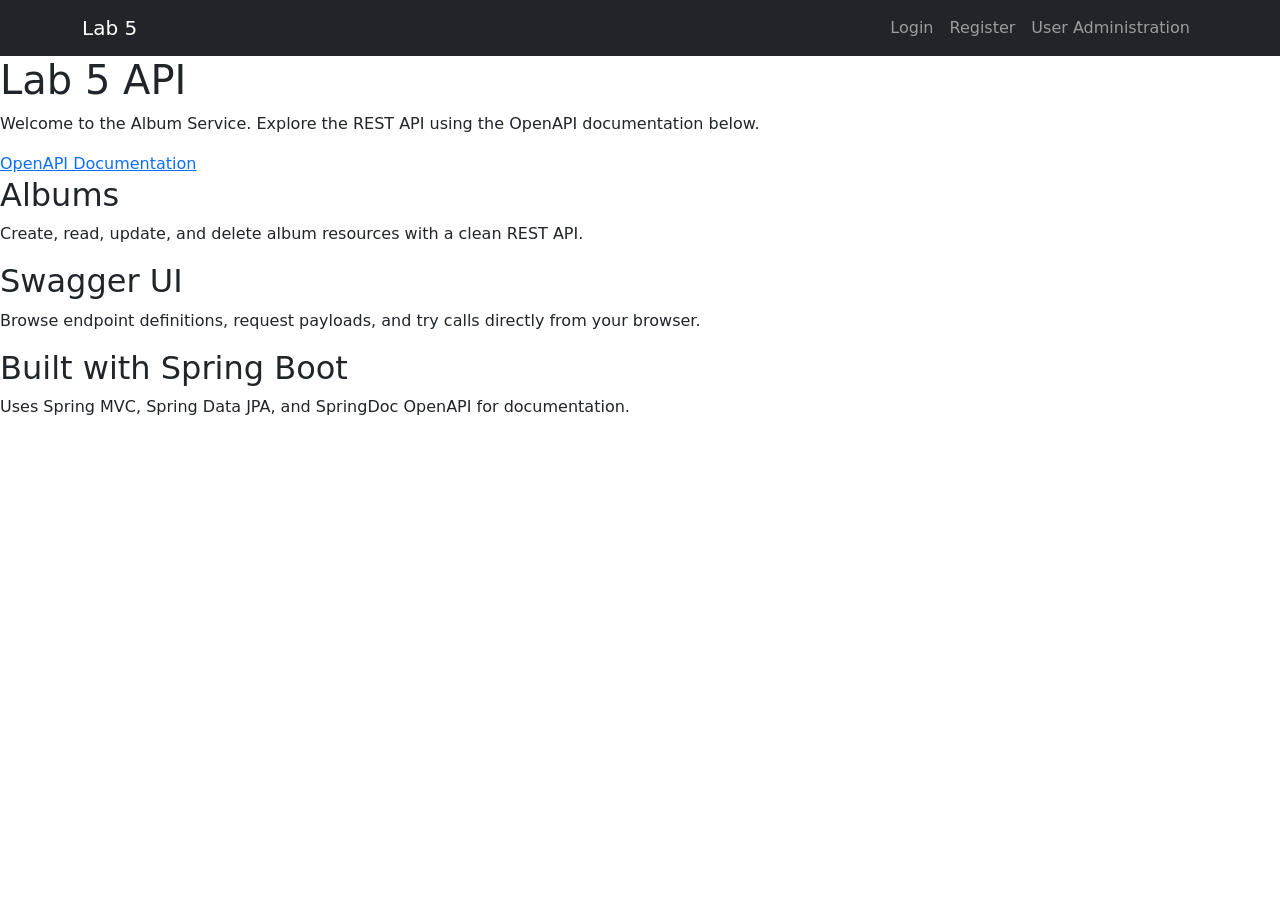
==== src/main/resources/static/index.html @ a92ec459 "initial commit" ====
<!DOCTYPE html>
<html lang="en">

<head>
    <meta charset="UTF-8" />
    <meta name="viewport" content="width=device-width, initial-scale=1.0" />
    <title>Lab 5 API Home</title>
    <link href="https://cdn.jsdelivr.net/npm/bootstrap@5.3.3/dist/css/bootstrap.min.css" rel="stylesheet" />
    <link rel="stylesheet" href="/style.css" />
    <script src="https://cdn.jsdelivr.net/npm/bootstrap@5.3.3/dist/js/bootstrap.bundle.min.js"></script>
</head>

<body>
    <nav class="navbar navbar-expand-lg navbar-dark bg-dark">
        <div class="container">
            <a class="navbar-brand" href="/">Lab 5</a>
            <button class="navbar-toggler" type="button" data-bs-toggle="collapse" data-bs-target="#mainNavbar"
                aria-controls="mainNavbar" aria-expanded="false" aria-label="Toggle navigation">
                <span class="navbar-toggler-icon"></span>
            </button>
            <div class="collapse navbar-collapse" id="mainNavbar">
                <ul class="navbar-nav ms-auto">
                    <li class="nav-item">
                        <a class="nav-link" href="/login">Login</a>
                    </li>
                    <li class="nav-item">
                        <a class="nav-link" href="/register">Register</a>
                    </li>
                    <li class="nav-item">
                        <a class="nav-link" href="/admin/users">User Administration</a>
                    </li>
                </ul>
            </div>
        </div>
    </nav>

    <main class="page-container">
        <section class="hero">
            <h1>Lab 5 API</h1>
            <p>Welcome to the Album Service. Explore the REST API using the OpenAPI documentation below.</p>
            <a class="doc-link" href="/swagger-ui/index.html">OpenAPI Documentation</a>
        </section>
        <section class="info-grid">
            <article>
                <h2>Albums</h2>
                <p>Create, read, update, and delete album resources with a clean REST API.</p>
            </article>
            <article>
                <h2>Swagger UI</h2>
                <p>Browse endpoint definitions, request payloads, and try calls directly from your browser.</p>
            </article>
            <article>
                <h2>Built with Spring Boot</h2>
                <p>Uses Spring MVC, Spring Data JPA, and SpringDoc OpenAPI for documentation.</p>
            </article>
        </section>
    </main>
</body>

</html>
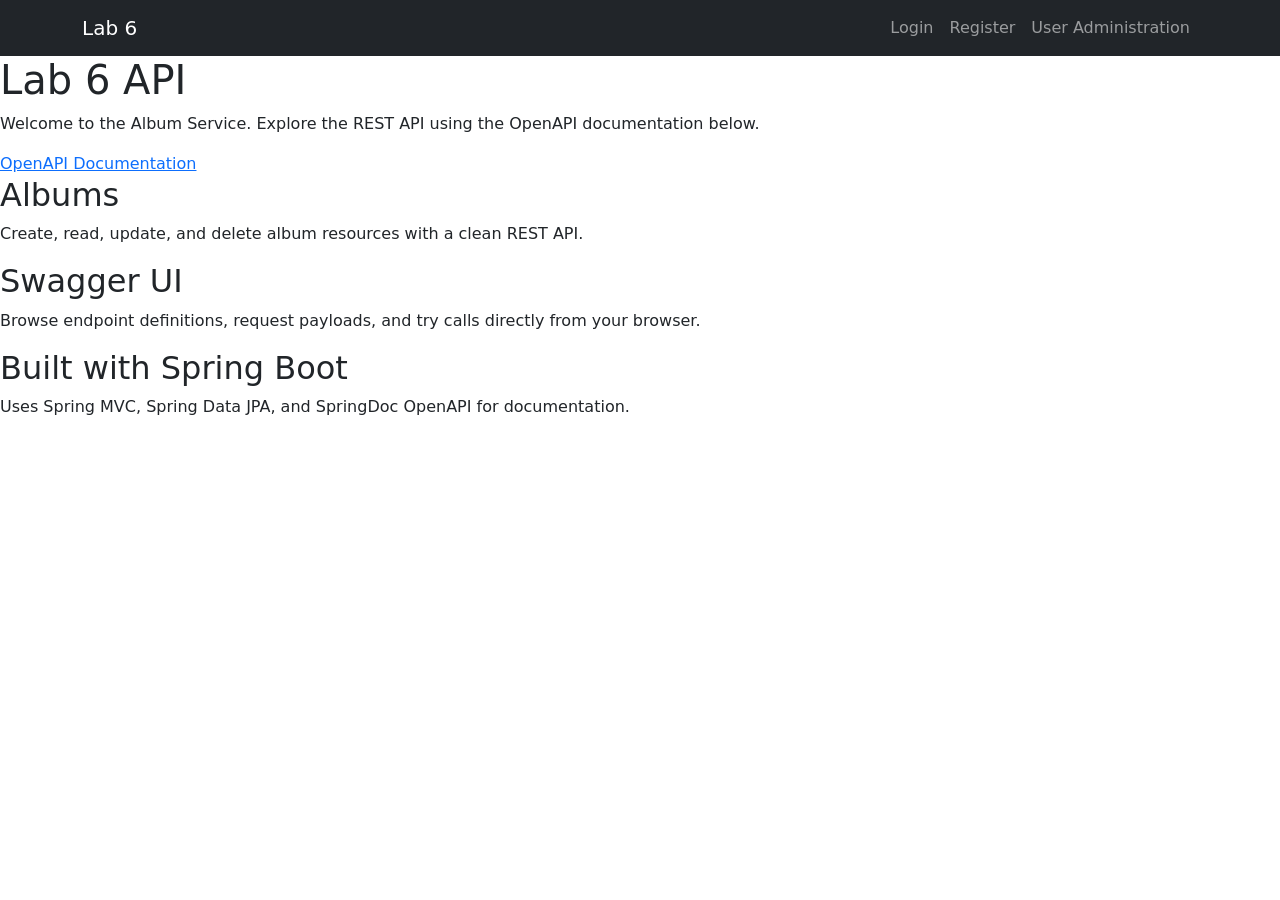
==== commit 86a05278: "removed features other than album, renamed to Lab 6" ====
--- a/src/main/resources/static/index.html
+++ b/src/main/resources/static/index.html
@@ -4,7 +4,7 @@
 <head>
     <meta charset="UTF-8" />
     <meta name="viewport" content="width=device-width, initial-scale=1.0" />
-    <title>Lab 5 API Home</title>
+    <title>Lab 6 API Home</title>
     <link href="https://cdn.jsdelivr.net/npm/bootstrap@5.3.3/dist/css/bootstrap.min.css" rel="stylesheet" />
     <link rel="stylesheet" href="/style.css" />
     <script src="https://cdn.jsdelivr.net/npm/bootstrap@5.3.3/dist/js/bootstrap.bundle.min.js"></script>
@@ -13,7 +13,7 @@
 <body>
     <nav class="navbar navbar-expand-lg navbar-dark bg-dark">
         <div class="container">
-            <a class="navbar-brand" href="/">Lab 5</a>
+            <a class="navbar-brand" href="/">Lab 6</a>
             <button class="navbar-toggler" type="button" data-bs-toggle="collapse" data-bs-target="#mainNavbar"
                 aria-controls="mainNavbar" aria-expanded="false" aria-label="Toggle navigation">
                 <span class="navbar-toggler-icon"></span>
@@ -36,7 +36,7 @@
 
     <main class="page-container">
         <section class="hero">
-            <h1>Lab 5 API</h1>
+            <h1>Lab 6 API</h1>
             <p>Welcome to the Album Service. Explore the REST API using the OpenAPI documentation below.</p>
             <a class="doc-link" href="/swagger-ui/index.html">OpenAPI Documentation</a>
         </section>
